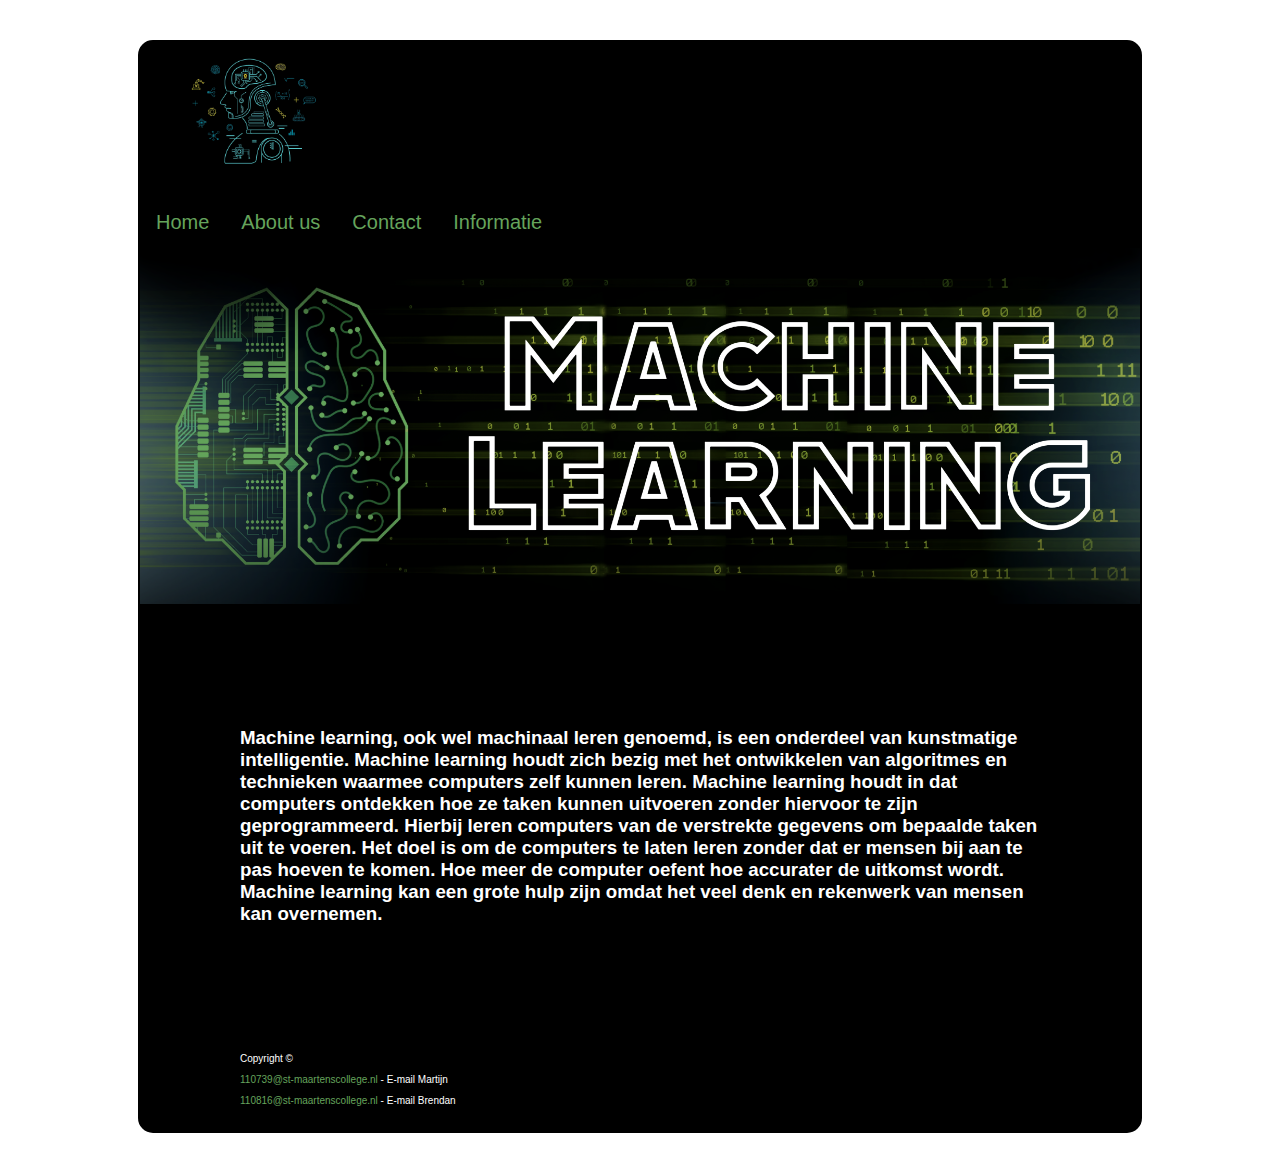
==== index.html @ adc5bd5a "Spellingsfoutje gerepareerd" ====
<!DOCTYPE html>
<html>
  <head>
    <meta charset="utf-8">
    <meta name="viewport" content="width=device-width" initial-scale=1">
    <title>Machine Learning</title>
    <link rel="icon" type="image/png" sizes="16x16" href="/favicon.png">
    <link href="style.css" rel="stylesheet" type="text/css" />
  </head>

  <body>
	
	<div class="page">
    <div class="topnav">

		  <nav class="main-nav">
			  <a href="/index.html">
          <img src="/Machine Learning Logo 3.png" width=20% height=20%>
       <a href="./index.html">Home</a>

      <div class="dropdown">
        <button class="dropbtn">Informatie <i class="fa fa-caret-down"></i> </button>
      <div class="dropdown-content">
        <a href="/Wat is Machine Learning.html">Wat is Machine Learning?</a>
        <a href="/Hoe werkt Machine Learning.html">Hoe werkt Machine Learning?</a>
        <a href="Waar wordt Machine Learning voor gebruikt.html">Waar wordt Machine Learning voor gebruikt?</a>
        <a href="/Machine Learning in de toekomst.html">Machine Learning in de toekomst</a>
      </div>
      </div>

			  <a href="./aboutus.html">About us</a>
			  <a href="./contact.html">Contact</a>
		    </nav>
  
        <img src="/Machine Learning Banner.png" width=100% height=150%>
    </div>

    <div class="page-content">
      <H3> Machine learning, ook wel machinaal leren genoemd, is een onderdeel van kunstmatige intelligentie. Machine learning houdt zich bezig met het ontwikkelen van algoritmes en technieken waarmee computers zelf kunnen leren. Machine learning houdt in dat computers ontdekken hoe ze taken kunnen uitvoeren zonder hiervoor te zijn geprogrammeerd. Hierbij leren computers van de verstrekte gegevens om bepaalde taken uit te voeren. Het doel is om de computers te laten leren zonder dat er mensen bij aan te pas hoeven te komen. Hoe meer de computer oefent hoe accurater de uitkomst wordt. Machine learning kan een grote hulp zijn omdat het veel denk en rekenwerk van mensen kan overnemen. </H3>

    </div>

    <div class="footer"
      <footer>
        <p>Copyright ©</p>
            <p><a href="mailto:110739@st-maartenscollege.nl">110739@st-maartenscollege.nl</a> - E-mail Martijn</p>
            <p><a href="mailto:110816@st-maartenscollege.nl">110816@st-maartenscollege.nl</a> - E-mail Brendan</p>
      </footer>

    </div>

  </body>

</html>
---- style.css ----
.page {
	margin: 40px auto;
	border: 2px solid black;
	border-radius: 15px;
	background-color: rgb(0, 0, 0);
  color:rgba(255, 255, 255, 0.938);
	overflow: hidden;
	width: 1000px;
}

body {
  margin: 0;
  font-family: Arial, Helvetica, sans-serif;
}

nav.main-nav{
 color: white;
}

a{
  color: rgb(101, 164, 92);
  font-size: 20px;
  text-decoration: none;
}

h3{ 
  color: white;
}

h1{
  Color: white;
}

.page-content{
	padding: 100px;
}

----------------------------------------------------------------------------------
/*
.dropbtn {
 background-color: rgb(0, 0, 0);
 color: rgb(101, 164, 92);
 padding: 16px;
 font-size: 20px;
 border: none;
}

.dropdown {
 float: left;
 overflow: hidden;
 position: relative;
 background-color: black;
 display: inline-block;
}

.dropdown .dropbtn {
 font-size: 20px;
 border: none;
 outline: none;
 color: rgb(101, 164, 92);
 padding: 14px 16px;
 background-color: inherit;
 font-family: inherit;
 margin: 0;
}

.dropdown-content a {
 color: rgb(101, 164, 92);
 padding: 12px 16px;
 text-decoration: none;
 display: block;
 border-radius: 2px;
 float: none;
 text-align: left;
 
}

.dropdown-content {
 display: none;
 position: absolute;
 background-color: black;
 min-width: 250px;
 box-shadow: 0px 8px 16px 0px rgba(0,0,0,0.2);
 z-index: 1;
}

.dropdown-content a {
 float: none;
 color: black;
 padding: 12px 16px;
 text-decoration: none;
 display: block;
 text-align: left;
}

.dropdown-content a:hover {background-color: rgb(0, 0, 0);}

.dropdown:hover .dropdown-content {display: block;}
 
.dropdown:hover .dropbtn {
 background-color: rgb(0, 0, 0);
 color: rgb(101, 164, 92);
}
*/
=======================================================


.dropbtn {
  background-color: rgb(0, 0, 0);
  color: rgb(101, 164, 92);
  padding: 16px;
  font-size: 20px;
  border: none;
}

.dropdown {
  position: relative;
  background-color: black;
  display: inline-block;
}

.dropdown-content {
  display: none;
  position: absolute;
  background-color: black;
  min-width: 200px;
}

.dropdown-content a {
  color: rgb(101, 164, 92);
  padding: 12px 16px;
  text-decoration: none;
  display: block;
  border-radius: 2px;

}

.dropdown-content a:hover {background-color: rgb(0, 0, 0);}

.dropdown:hover .dropdown-content {display: block;}

.dropdown:hover .dropbtn {
  background-color: rgb(0, 0, 0);
  color: rgb(101, 164, 92);
}

-------------------------------------------------------------------

.dropdown {
  float: left;
  overflow: hidden;
}

.dropdown .dropbtn {
  font-size: 20px;
  border: none;
  outline: none;
  color: rgb(101, 164, 92);
  padding: 14px 16px;
  background-color: inherit;
  font-family: inherit; 
  margin: 0; 
}

.dropdown-content {
  display: none;
  position: absolute;
  background-color: black;
  min-width: 250px;
  box-shadow: 0px 8px 16px 0px rgba(0,0,0,0.2);
  z-index: 1;
} 

.dropdown-content a {
  float: none;
  color: black;
  padding: 12px 16px;
  text-decoration: none;
  display: block;
  text-align: left;
}
*/
--------------------------------------------------------------------

.topnav {
  overflow: hidden;
  background-color: black;
}

.topnav a {
  float: left;
  display: flex;
  justify-content: flex-start;
  color: rgb(101, 164, 92);
  text-align: center;
  padding: 14px 16px;
  text-decoration: none;
  font-size: 20px;
}

.footer{
  color: white;
  font-size: 10px;
  text-decoration: none;
  padding-left:100px;
  padding-bottom: 15px
}

.footer a{
  color: rgb(101, 164, 92);
  font-size: 10px;
  text-decoration: none;
}
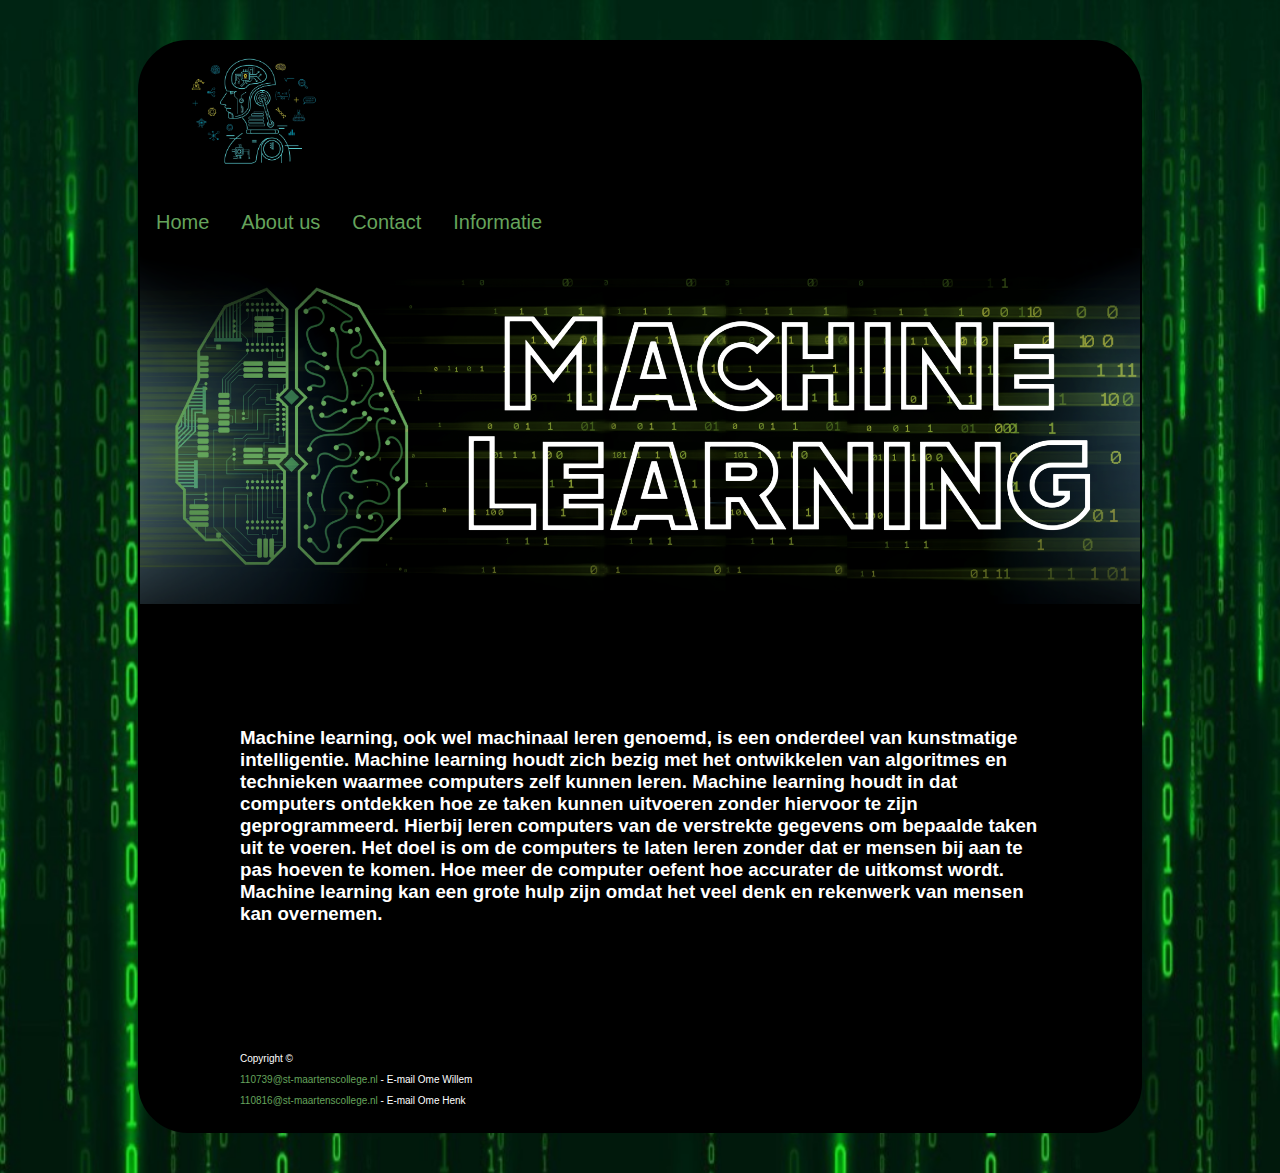
==== commit 4b929d9c: "Footers aangepast" ====
--- a/index.html
+++ b/index.html
@@ -43,8 +43,8 @@
     <div class="footer"
       <footer>
         <p>Copyright ©</p>
-            <p><a href="mailto:110739@st-maartenscollege.nl">110739@st-maartenscollege.nl</a> - E-mail Martijn</p>
-            <p><a href="mailto:110816@st-maartenscollege.nl">110816@st-maartenscollege.nl</a> - E-mail Brendan</p>
+            <p><a href="mailto:110739@st-maartenscollege.nl">110739@st-maartenscollege.nl</a> - E-mail Ome Willem</p>
+            <p><a href="mailto:110816@st-maartenscollege.nl">110816@st-maartenscollege.nl</a> - E-mail Ome Henk</p>
       </footer>
 
     </div>
--- a/style.css
+++ b/style.css
@@ -1,7 +1,7 @@
 .page {
 	margin: 40px auto;
 	border: 2px solid black;
-	border-radius: 15px;
+	border-radius: 50px;
 	background-color: rgb(0, 0, 0);
   color:rgba(255, 255, 255, 0.938);
 	overflow: hidden;
@@ -19,7 +19,7 @@
 
 a{
   color: rgb(101, 164, 92);
-  font-size: 20px;
+  font-size: 18px;
   text-decoration: none;
 }
 
@@ -35,7 +35,7 @@
 	padding: 100px;
 }
 
-----------------------------------------------------------------------------------
+
 /*
 .dropbtn {
  background-color: rgb(0, 0, 0);
@@ -44,7 +44,6 @@
  font-size: 20px;
  border: none;
 }
-
 .dropdown {
  float: left;
  overflow: hidden;
@@ -52,7 +51,6 @@
  background-color: black;
  display: inline-block;
 }
-
 .dropdown .dropbtn {
  font-size: 20px;
  border: none;
@@ -63,7 +61,6 @@
  font-family: inherit;
  margin: 0;
 }
-
 .dropdown-content a {
  color: rgb(101, 164, 92);
  padding: 12px 16px;
@@ -74,7 +71,6 @@
  text-align: left;
  
 }
-
 .dropdown-content {
  display: none;
  position: absolute;
@@ -83,7 +79,6 @@
  box-shadow: 0px 8px 16px 0px rgba(0,0,0,0.2);
  z-index: 1;
 }
-
 .dropdown-content a {
  float: none;
  color: black;
@@ -92,9 +87,7 @@
  display: block;
  text-align: left;
 }
-
 .dropdown-content a:hover {background-color: rgb(0, 0, 0);}
-
 .dropdown:hover .dropdown-content {display: block;}
  
 .dropdown:hover .dropbtn {
@@ -102,7 +95,6 @@
  color: rgb(101, 164, 92);
 }
 */
-=======================================================
 
 
 .dropbtn {
@@ -144,7 +136,7 @@
   color: rgb(101, 164, 92);
 }
 
--------------------------------------------------------------------
+- /* verry important streepje blijkbaar, niet weghalen dus!!! */
 
 .dropdown {
   float: left;
@@ -180,7 +172,7 @@
   text-align: left;
 }
 */
---------------------------------------------------------------------
+
 
 .topnav {
   overflow: hidden;
@@ -210,4 +202,56 @@
   color: rgb(101, 164, 92);
   font-size: 10px;
   text-decoration: none;
-}+}
+
+body {
+  background-image: url("Achtergrond website 2.jpg");
+  background-color: white;
+  background-repeat: repeat;
+  background-size: cover;
+}
+
+fieldset {
+  border: medium none;
+  margin: 0 0 10px;
+  min-width: 100%;
+  padding: 0;
+  width: 100%;
+  color: rgb(255, 255, 255);
+}
+
+
+input[type=text], select, textarea {
+  width: 40%; 
+  padding: 12px; 
+  border: 1px solid #ccc; 
+  border-radius: 4px; 
+  box-sizing: border-box; 
+  margin-top: 6px; 
+  margin-bottom: 16px; 
+  resize: vertical;
+  font-weight: bold;
+  letter-spacing: 0.5px;
+  word-spacing:0.5px;
+  font-family: Arial, Helvetica, sans-serif;
+}
+
+
+input[type=submit] {
+  background-color: #4CAF50;
+  color: white;
+  padding: 12px 30px;
+  border: none;
+  border-radius: 4px;
+  cursor: pointer;
+}
+
+input[type=submit]:hover {
+  background-color: #419345;
+}
+
+.container {
+  background-color: black;
+  padding-left: 20px;
+  padding-right: 20px;
+}
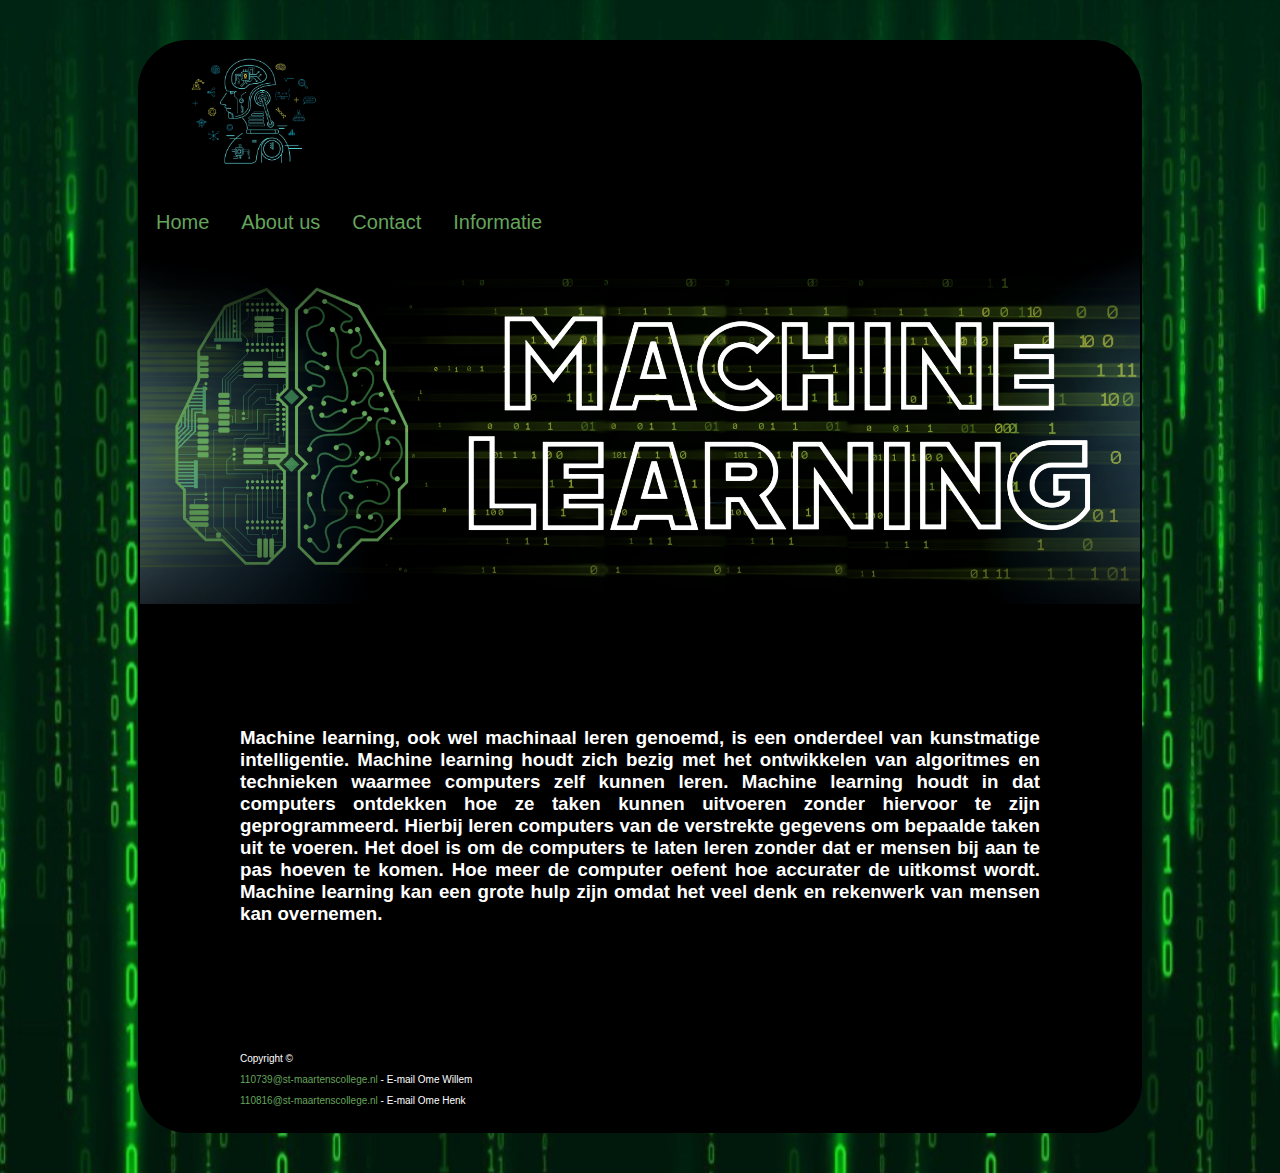
==== commit a7bdf83d: "Rest van afbeeldingen aan images map toegevoegd en code aangepast zodat de afbeeldingen werken" ====
--- a/index.html
+++ b/index.html
@@ -4,7 +4,7 @@
     <meta charset="utf-8">
     <meta name="viewport" content="width=device-width" initial-scale=1">
     <title>Machine Learning</title>
-    <link rel="icon" type="image/png" sizes="16x16" href="/favicon.png">
+    <link rel="icon" type="image/png" sizes="16x16" href="Images/favicon.png">
     <link href="style.css" rel="stylesheet" type="text/css" />
   </head>
 
@@ -15,7 +15,7 @@
 
 		  <nav class="main-nav">
 			  <a href="/index.html">
-          <img src="/Machine Learning Logo 3.png" width=20% height=20%>
+          <img src="Images/Machine Learning Logo 3.png" width=20% height=20%>
        <a href="./index.html">Home</a>
 
       <div class="dropdown">
@@ -32,7 +32,7 @@
 			  <a href="./contact.html">Contact</a>
 		    </nav>
   
-        <img src="/Machine Learning Banner.png" width=100% height=150%>
+        <img src="Images/Machine Learning Banner.png" width=100% height=150%>
     </div>
 
     <div class="page-content">
--- a/style.css
+++ b/style.css
@@ -25,6 +25,7 @@
 
 h3{ 
   color: white;
+  text-align: justify;
 }
 
 h1{
@@ -205,7 +206,7 @@
 }
 
 body {
-  background-image: url("Achtergrond website 2.jpg");
+  background-image: url("Images/Achtergrond website 2.jpg");
   background-color: white;
   background-repeat: repeat;
   background-size: cover;
@@ -255,3 +256,12 @@
   padding-left: 20px;
   padding-right: 20px;
 }
+
+.afbeelding{
+  shape-outside: circle();
+  border-radius: 50%;
+  padding-left: 15px;
+  padding-right: 15px;
+  padding-top: 15px;
+  padding-bottom: 15px;
+}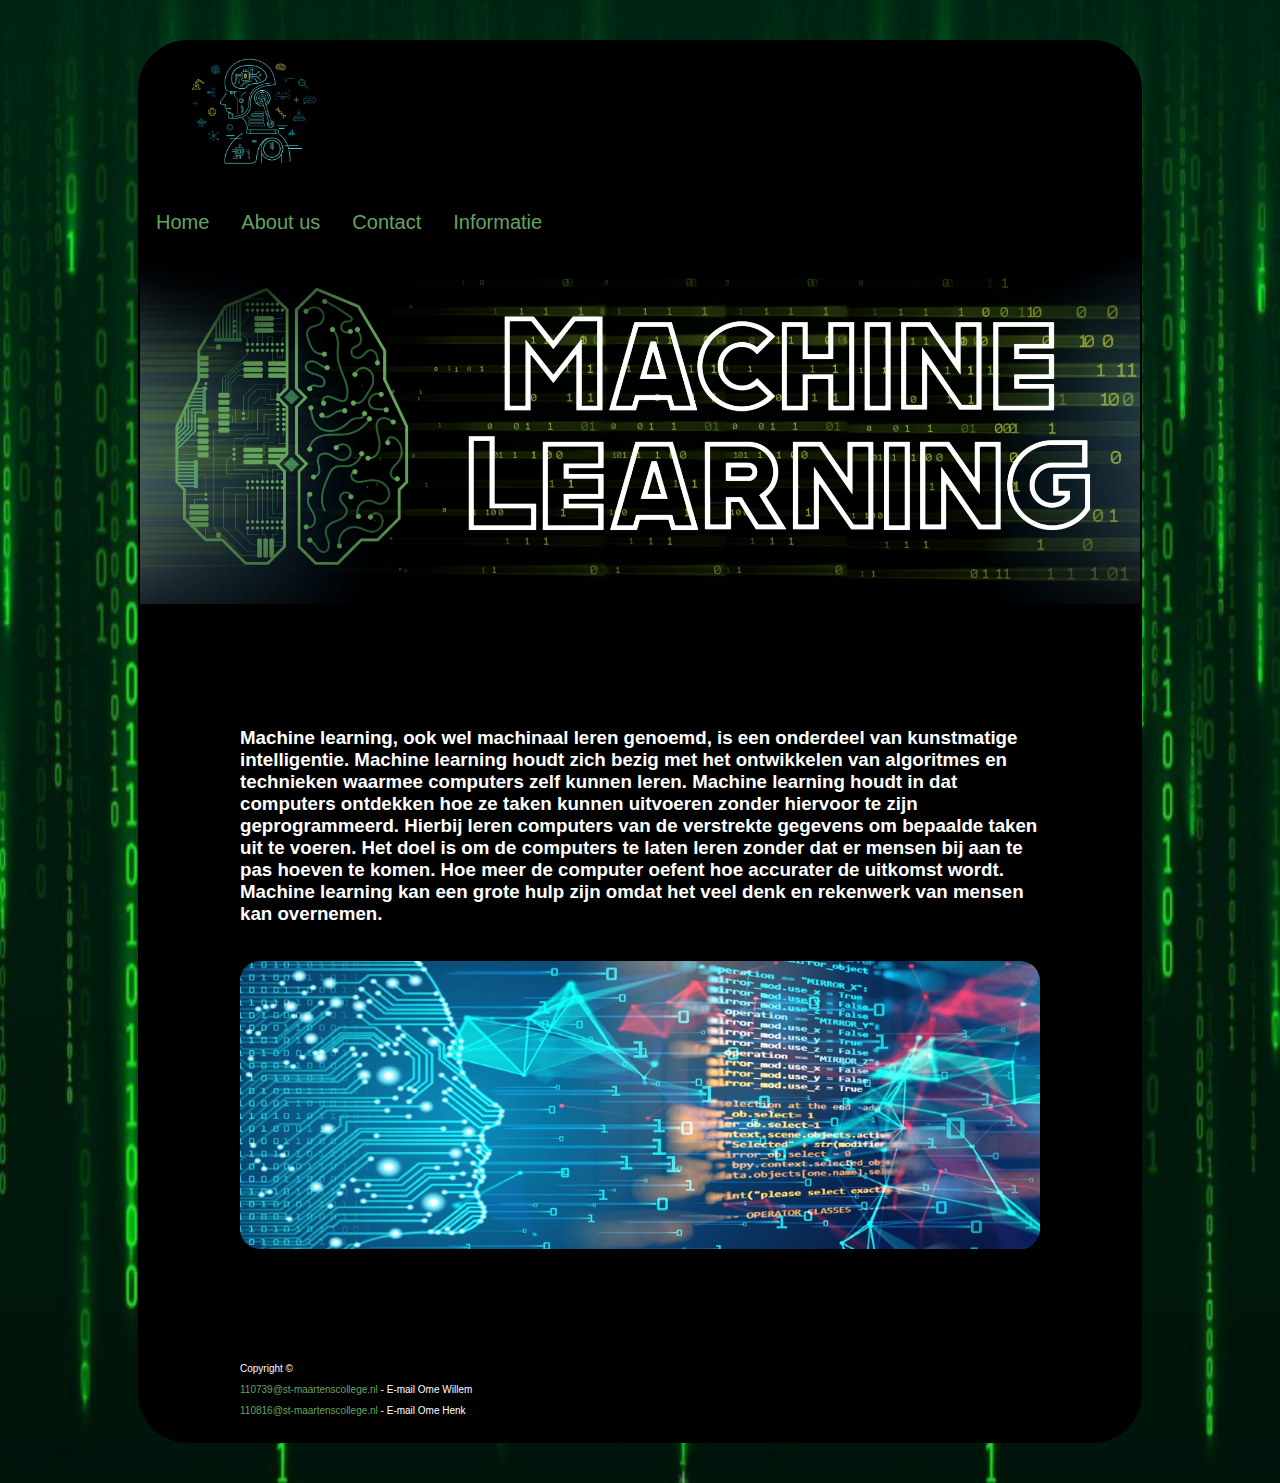
==== commit 3c55388b: "Afbeeldingen toegevoegd aan Toepassingen van machine learning pagina" ====
--- a/index.html
+++ b/index.html
@@ -36,8 +36,11 @@
     </div>
 
     <div class="page-content">
-      <H3> Machine learning, ook wel machinaal leren genoemd, is een onderdeel van kunstmatige intelligentie. Machine learning houdt zich bezig met het ontwikkelen van algoritmes en technieken waarmee computers zelf kunnen leren. Machine learning houdt in dat computers ontdekken hoe ze taken kunnen uitvoeren zonder hiervoor te zijn geprogrammeerd. Hierbij leren computers van de verstrekte gegevens om bepaalde taken uit te voeren. Het doel is om de computers te laten leren zonder dat er mensen bij aan te pas hoeven te komen. Hoe meer de computer oefent hoe accurater de uitkomst wordt. Machine learning kan een grote hulp zijn omdat het veel denk en rekenwerk van mensen kan overnemen. </H3>
+      <H3> Machine learning, ook wel machinaal leren genoemd, is een onderdeel van kunstmatige intelligentie. Machine learning houdt zich bezig met het ontwikkelen van algoritmes en technieken waarmee computers zelf kunnen leren. Machine learning houdt in dat computers ontdekken hoe ze taken kunnen uitvoeren zonder hiervoor te zijn geprogrammeerd. Hierbij leren computers van de verstrekte gegevens om bepaalde taken uit te voeren. Het doel is om de computers te laten leren zonder dat er mensen bij aan te pas hoeven te komen. Hoe meer de computer oefent hoe accurater de uitkomst wordt. Machine learning kan een grote hulp zijn omdat het veel denk en rekenwerk van mensen kan overnemen. </H3> <br>
 
+    <img src="Images/Machine learning index 2.jpg" width="100%" height="50%" class="afbeelding2"
+    <br>
+    
     </div>
 
     <div class="footer"
--- a/style.css
+++ b/style.css
@@ -25,7 +25,7 @@
 
 h3{ 
   color: white;
-  text-align: justify;
+  
 }
 
 h1{
@@ -264,4 +264,25 @@
   padding-right: 15px;
   padding-top: 15px;
   padding-bottom: 15px;
+}
+
+.afbeelding2{
+  border-radius: 20px;
+}
+
+.afbeelding3{
+  border-radius: 70px;
+  padding: 10px;
+  padding-left: 15px;
+  padding-right: 0px;
+  padding-top: 15px;
+  padding-bottom: 10px;
+}
+
+.afbeelding4{
+  border-radius: 20px;
+  padding-left: 10px;
+  padding-right: 5px;
+  padding-top: 10px;
+  padding-bottom: 10px;
 }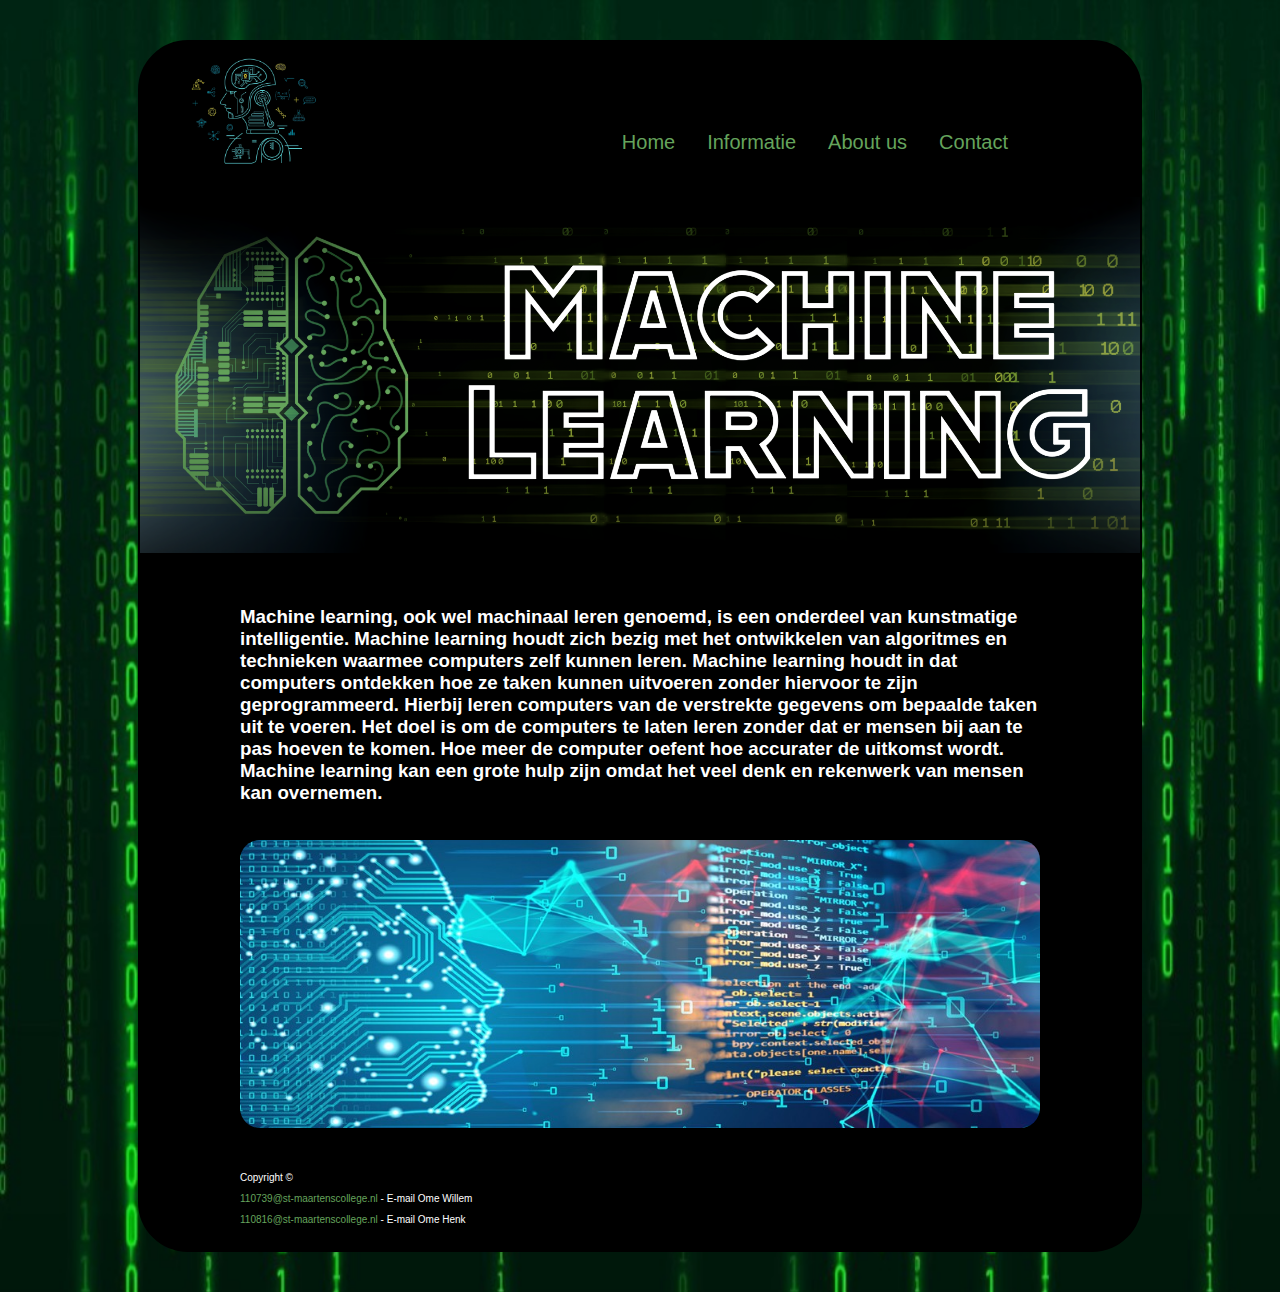
==== commit c08bf961: "tekst op website dynamisch gemaakt + gewerkt aan topnav" ====
--- a/index.html
+++ b/index.html
@@ -16,6 +16,8 @@
 		  <nav class="main-nav">
 			  <a href="/index.html">
           <img src="Images/Machine Learning Logo 3.png" width=20% height=20%>
+
+    <div class="pages">
        <a href="./index.html">Home</a>
 
       <div class="dropdown">
@@ -30,6 +32,7 @@
 
 			  <a href="./aboutus.html">About us</a>
 			  <a href="./contact.html">Contact</a>
+      </div>
 		    </nav>
   
         <img src="Images/Machine Learning Banner.png" width=100% height=150%>
--- a/style.css
+++ b/style.css
@@ -33,11 +33,12 @@
 }
 
 .page-content{
-	padding: 100px;
-}
-
-
-/*
+  padding-left:100px;
+  padding-right:100px;
+  padding-top: 30px;
+  padding-bottom:30px;
+}
+
 .dropbtn {
  background-color: rgb(0, 0, 0);
  color: rgb(101, 164, 92);
@@ -45,33 +46,13 @@
  font-size: 20px;
  border: none;
 }
+ 
 .dropdown {
- float: left;
- overflow: hidden;
- position: relative;
- background-color: black;
- display: inline-block;
-}
-.dropdown .dropbtn {
- font-size: 20px;
- border: none;
- outline: none;
- color: rgb(101, 164, 92);
- padding: 14px 16px;
- background-color: inherit;
- font-family: inherit;
- margin: 0;
-}
-.dropdown-content a {
- color: rgb(101, 164, 92);
- padding: 12px 16px;
- text-decoration: none;
- display: block;
- border-radius: 2px;
- float: none;
- text-align: left;
- 
-}
+  position: relative;
+  background-color: black;
+  float: left;
+}
+ 
 .dropdown-content {
  display: none;
  position: absolute;
@@ -79,116 +60,58 @@
  min-width: 250px;
  box-shadow: 0px 8px 16px 0px rgba(0,0,0,0.2);
  z-index: 1;
-}
+ border-radius: 25px;
+}
+ 
 .dropdown-content a {
- float: none;
- color: black;
+ color: rgb(101, 164, 92);
  padding: 12px 16px;
  text-decoration: none;
  display: block;
+ float: none;
  text-align: left;
-}
+ border-radius: 25px;
+}
+ 
 .dropdown-content a:hover {background-color: rgb(0, 0, 0);}
+ 
 .dropdown:hover .dropdown-content {display: block;}
  
 .dropdown:hover .dropbtn {
  background-color: rgb(0, 0, 0);
  color: rgb(101, 164, 92);
 }
-*/
-
-
-.dropbtn {
-  background-color: rgb(0, 0, 0);
-  color: rgb(101, 164, 92);
-  padding: 16px;
-  font-size: 20px;
-  border: none;
-}
-
-.dropdown {
-  position: relative;
-  background-color: black;
-  display: inline-block;
-}
-
-.dropdown-content {
-  display: none;
+ 
+.dropdown .dropbtn {
+ font-size: 20px;
+ border: none;
+ outline: none;
+ color: rgb(101, 164, 92);
+ padding: 14px 16px;
+ background-color: inherit;
+ font-family: inherit;
+ margin: 0;
+}
+ 
+.topnav {
+ background-color: black;
+}
+ 
+.topnav a {
+ float: left;
+ display: flex;
+ justify-content: flex-start;
+ color: rgb(101, 164, 92);
+ text-align: center;
+ padding: 14px 16px;
+ text-decoration: none;
+ font-size: 20px;
+}
+
+.pages {
   position: absolute;
-  background-color: black;
-  min-width: 200px;
-}
-
-.dropdown-content a {
-  color: rgb(101, 164, 92);
-  padding: 12px 16px;
-  text-decoration: none;
-  display: block;
-  border-radius: 2px;
-
-}
-
-.dropdown-content a:hover {background-color: rgb(0, 0, 0);}
-
-.dropdown:hover .dropdown-content {display: block;}
-
-.dropdown:hover .dropbtn {
-  background-color: rgb(0, 0, 0);
-  color: rgb(101, 164, 92);
-}
-
-- /* verry important streepje blijkbaar, niet weghalen dus!!! */
-
-.dropdown {
-  float: left;
-  overflow: hidden;
-}
-
-.dropdown .dropbtn {
-  font-size: 20px;
-  border: none;
-  outline: none;
-  color: rgb(101, 164, 92);
-  padding: 14px 16px;
-  background-color: inherit;
-  font-family: inherit; 
-  margin: 0; 
-}
-
-.dropdown-content {
-  display: none;
-  position: absolute;
-  background-color: black;
-  min-width: 250px;
-  box-shadow: 0px 8px 16px 0px rgba(0,0,0,0.2);
-  z-index: 1;
-} 
-
-.dropdown-content a {
-  float: none;
-  color: black;
-  padding: 12px 16px;
-  text-decoration: none;
-  display: block;
-  text-align: left;
-}
-*/
-
-
-.topnav {
-  overflow: hidden;
-  background-color: black;
-}
-
-.topnav a {
-  float: left;
-  display: flex;
-  justify-content: flex-start;
-  color: rgb(101, 164, 92);
-  text-align: center;
-  padding: 14px 16px;
-  text-decoration: none;
-  font-size: 20px;
+  top: 13%;
+  right: 20%;
 }
 
 .footer{
@@ -285,4 +208,64 @@
   padding-right: 5px;
   padding-top: 10px;
   padding-bottom: 10px;
+}
+
+.afbeelding5{
+  border-radius: 30px;
+  padding-left: 15px;
+  padding-right: 15px;
+  padding-top: 15px;
+  padding-bottom: 15px;
+}
+
+.afbeelding6{
+  shape-outside: circle();
+  border-radius: 20px;
+  padding-left: 40px;
+  padding-right: 40px;
+  padding-top: 40px;
+  padding-bottom: 40px;
+}
+
+@media screen and (max-width: 600px) {
+  H1 {
+    font-size: 50px;
+  }
+}
+
+@media screen and (max-width: 600px) {
+  H2 {
+    font-size: 39px;
+  }
+}
+
+@media screen and (max-width: 600px) {
+  H3 {
+    font-size: 30px;
+  }
+}
+
+@media screen and (max-width: 600px) {
+  a {
+    font-size: 30px;
+  }
+}
+
+@media screen and (max-width: 600px) {
+  .footer {
+    font-size: 20px;
+  }
+}
+
+@media screen and (max-width: 600px) {
+  .footer a {
+    font-size: 20px;
+  }
+}
+
+
+@media screen and (max-width: 600px) {
+  .topnav a {
+    font-size: 20px;
+  }
 }